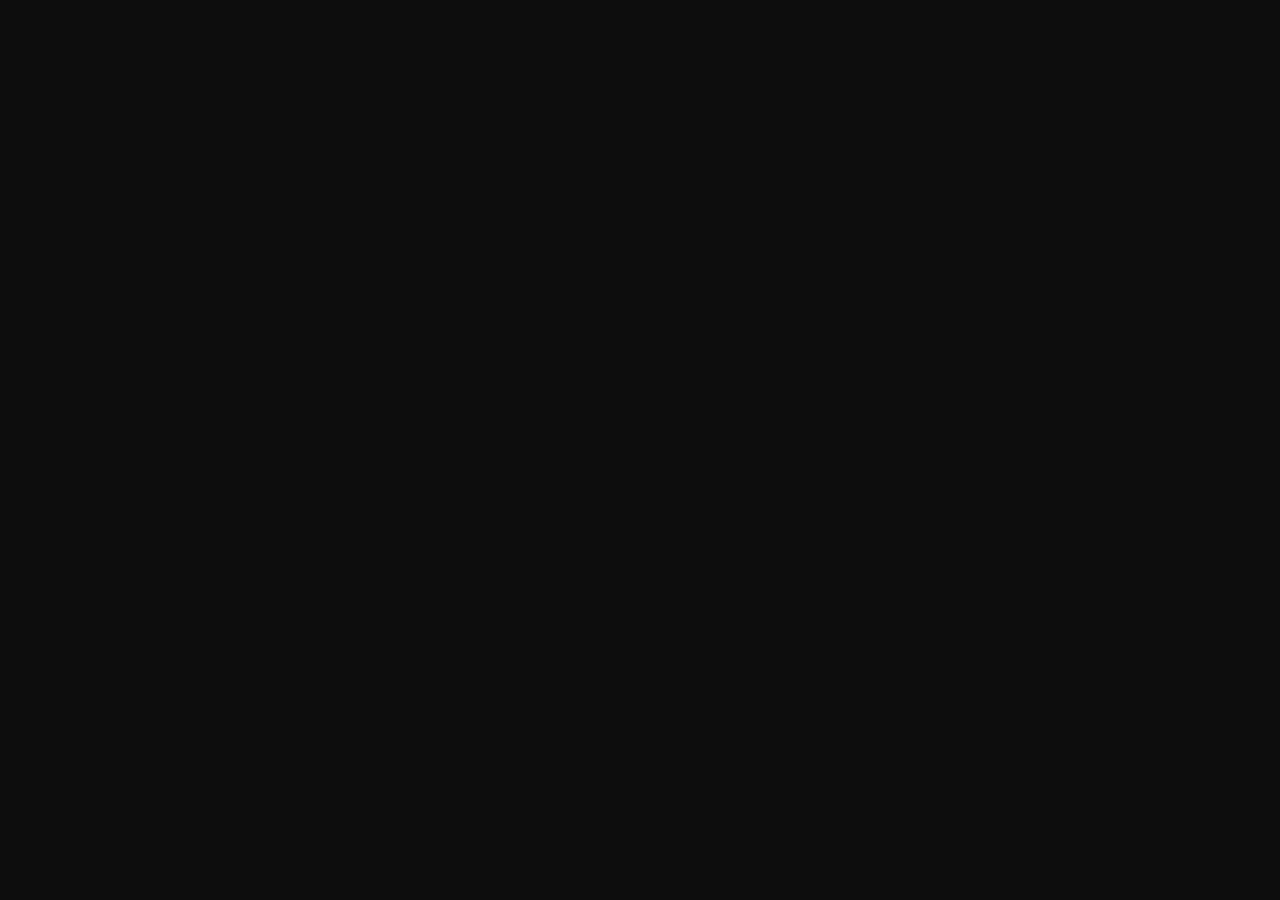
==== Beginner/apps/Array_Visualizer/index.html @ 54a26fcf "started on the beginner folder" ====
<!DOCTYPE html>
<html lang="en">
<head>
    <meta charset="UTF-8">
    <meta name="viewport" content="width=device-width, initial-scale=1.0">
    <link rel="stylesheet" href="../../style.css">
    <link rel="stylesheet" href="style.css">
    <title></title>
</head>
<body>
   
    <script src="script.js"></script>
</body>
</html>
---- Beginner/style.css ----
:root {
  --bg: #0d0d0d;
  --surface: #161616;
  --border: #2a2a2a;
  --accent: #e8ff47;
  --accent2: #ff6b35;
  --text: #f0f0f0;
  --muted: #666;
  --mono: "JetBrains Mono", monospace;
  --sans: "Syne", sans-serif;
}

* {
  box-sizing: border-box;
  margin: 0;
  padding: 0;
}

body {
  background: var(--bg);
  color: var(--text);
  font-family: var(--sans);
  min-height: 100vh;
  padding: 24px 16px;
}

header {
  text-align: center;
  margin-bottom: 36px;
}

header h1 {
  font-size: clamp(2rem, 6vw, 3.5rem);
  font-weight: 800;
  letter-spacing: -0.3em;
  line-height: 1;
}

header h1 span {
  color: var(--accent);
}

header p {
  color: var(--muted);
  font-family: var(--mono);
  font-size: 0.75rem;
  margin-top: 8px;
  letter-spacing: 0.1em;
}

.grid {
  display: grid;
  grid-template-columns: repeat(auto-fit, minmax(300px, 1fr));
  gap: 16px;
  max-width: 1100px;
  margin: 0 auto;
}
.card {
  background: var(--surface);
  border: 1px solid var(--border);
  border-radius: 12px;
  padding: 24px;
  position: relative;
  overflow: hidden;
  transition: border-color 0.2s;
}

.card:hover {
  border-color: #444;
}

.card-tag {
  font-family: var(--mono);
  font-size: 0.65rem;
  letter-spacing: 0.12em;
  color: var(--accent);
  text-transform: uppercase;
  margin-bottom: 10px;
}

.card h2 {
  font-size: 1.1rem;
  font-weight: 700;
  margin-bottom: 18px;
  color: var(--text);
}

/* Shared UI */
input[type="text"],
input[type="number"],
textarea,
select {
  background: #111;
  border: 1px solid var(--border);
  border-radius: 6px;
  color: var(--text);
  font-family: var(--mono);
  font-size: 0.85rem;
  padding: 8px 12px;
  width: 100%;
  outline: none;
  transition: border-color 0.2s;
}

input:focus,
textarea:focus,
select:focus {
  border-color: var(--accent);
}

button {
  background: var(--accent);
  border: none;
  border-radius: 6px;
  color: #000;
  cursor: pointer;
  font-family: var(--sans);
  font-size: 0.85rem;
  font-weight: 700;
  padding: 8px 16px;
  transition:
    opacity 0.15s,
    transform 0.1s;
}

button:hover {
  opacity: 0.85;
}

button:active {
  transform: scale(0.97);
}

.btn-ghost {
  background: transparent;
  border: 1px solid var(--border);
  color: var(--text);
}

.btn-ghost:hover { border-color: #555; opacity: 1;}

.output {
  background: #111;
  border: 1PX solid var(--border);
  border-radius: 6px;
  font-family: var(--mono);
  font-size: 0.82rem;
  color: var(--accent);
  padding: 10px 14px;
  min-height: 36px;
  word-break: break-all;
}

.row{ display: flex; gap: 8px; align-items: center;}
.col{ display: flex; flex-direction: column; gap: 10px;}
---- Beginner/apps/Array_Visualizer/style.css ----
/*
  --bg: #0d0d0d;
  --surface: #161616;
  --border: #2a2a2a;
  --accent: #e8ff47;
  --accent2: #ff6b35;
  --text: #f0f0f0;
  --muted: #666;
  --mono: "JetBrains Mono", monospace;
  --sans: "Syne", sans-serif;
  */
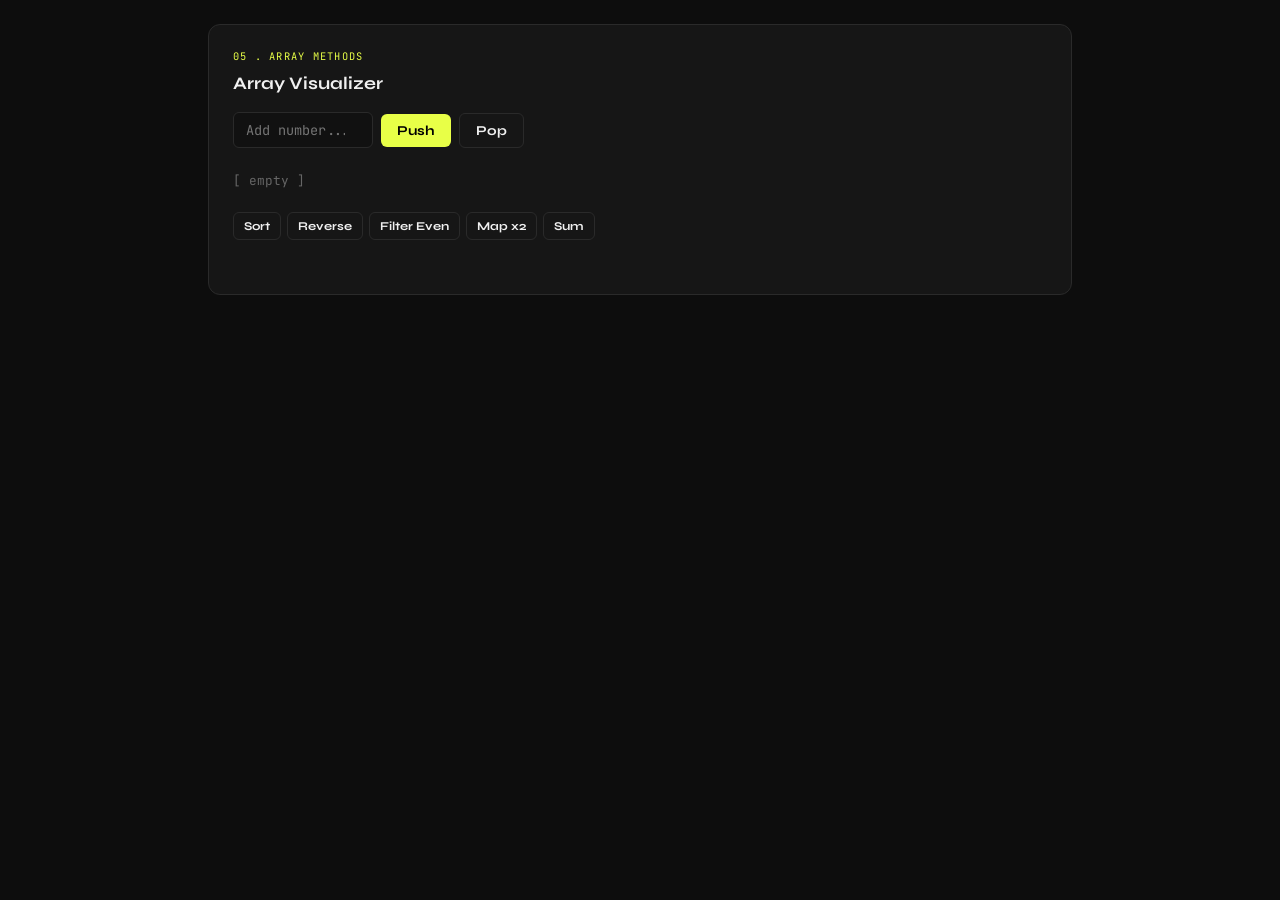
==== commit ed587b10: "Added Array Visualizer" ====
--- a/Beginner/apps/Array_Visualizer/index.html
+++ b/Beginner/apps/Array_Visualizer/index.html
@@ -1,14 +1,77 @@
-<!DOCTYPE html>
+<!doctype html>
 <html lang="en">
-<head>
-    <meta charset="UTF-8">
-    <meta name="viewport" content="width=device-width, initial-scale=1.0">
-    <link rel="stylesheet" href="../../style.css">
-    <link rel="stylesheet" href="style.css">
+  <head>
+    <meta charset="UTF-8" />
+    <meta name="viewport" content="width=device-width, initial-scale=1.0" />
+    <link rel="stylesheet" href="../../style.css" />
+    <link rel="stylesheet" href="style.css" />
     <title></title>
-</head>
-<body>
-   
+  </head>
+  <body>
+    <div class="card">
+      <div class="card-tag">05 . Array Methods</div>
+      <h2>Array Visualizer</h2>
+      <div class="col">
+        <div class="row">
+          <input
+            type="number"
+            id="arr-input"
+            placeholder="Add number..."
+            style="max-width: 140px"
+          />
+          <button onclick="arrAdd()">Push</button>
+          <button class="btn-ghost" onclick="arrPop()">Pop</button>
+        </div>
+        <div id="arr-display">
+          <span
+            style="
+              color: var(--muted);
+              font-family: var(--mono);
+              font-size: 0.8rem;
+            "
+            >[ empty ]</span
+          >
+        </div>
+        <div class="row" style="flex-wrap: wrap; gap: 6px">
+          <button
+            class="btn-ghost"
+            style="font-size: 0.75rem; padding: 6px 10px"
+            onclick="arrMethod('sort')"
+          >
+            Sort
+          </button>
+          <button
+            class="btn-ghost"
+            style="font-size: 0.75rem; padding: 6px 10px"
+            onclick="arrMethod('reverse')"
+          >
+            Reverse
+          </button>
+          <button
+            class="btn-ghost"
+            style="font-size: 0.75rem; padding: 6px 10px"
+            onclick="arrMethod('filter-even')"
+          >
+            Filter Even
+          </button>
+          <button
+            class="btn-ghost"
+            style="font-size: 0.75rem; padding: 6px 10px"
+            onclick="arrMethod('map-x2')"
+          >
+            Map x2
+          </button>
+          <button
+            class="btn-ghost"
+            style="font-size: 0.75rem; padding: 6px 10px"
+            onclick="arrMethod('sum')"
+          >
+            Sum
+          </button>
+        </div>
+        <div id="arr-log"></div>
+      </div>
+    </div>
     <script src="script.js"></script>
-</body>
-</html>+  </body>
+</html>
--- a/Beginner/style.css
+++ b/Beginner/style.css
@@ -1,3 +1,4 @@
+@import url("https://fonts.googleapis.com/css2?family=JetBrains+Mono:wght@400;700&family=Syne:wght@400;700;800&display=swap");
 :root {
   --bg: #0d0d0d;
   --surface: #161616;
@@ -17,11 +18,13 @@
 }
 
 body {
+  max-width: 70%;
   background: var(--bg);
   color: var(--text);
   font-family: var(--sans);
   min-height: 100vh;
   padding: 24px 16px;
+  margin: 0 auto;
 }
 
 header {
--- a/Beginner/apps/Array_Visualizer/style.css
+++ b/Beginner/apps/Array_Visualizer/style.css
@@ -1,13 +1,30 @@
-/*
-  --bg: #0d0d0d;
-  --surface: #161616;
-  --border: #2a2a2a;
-  --accent: #e8ff47;
-  --accent2: #ff6b35;
-  --text: #f0f0f0;
-  --muted: #666;
-  --mono: "JetBrains Mono", monospace;
-  --sans: "Syne", sans-serif;
-  */
-  
-  +#arr-display {
+  display: flex;
+  gap: 6px;
+  flex-wrap: wrap;
+  min-height: 44px;
+  align-items: center;
+}
+
+.arr-item {
+  background: #1e1e1e;
+  border: 1px solid var(--border);
+  border-radius: 6px;
+  padding: 6px 12px;
+  font-family: var(--mono);
+  font-size: 0.85rem;
+  color: var(--accent);
+  transition: all 0.3s;
+}
+
+.arr-item.highlight {
+  background: var(--accent);
+  color: #000;
+}
+
+#arr-log {
+  font-family: var(--mono);
+  font-size: 0.75rem;
+  color: var(--muted);
+  min-height: 20px;
+}
